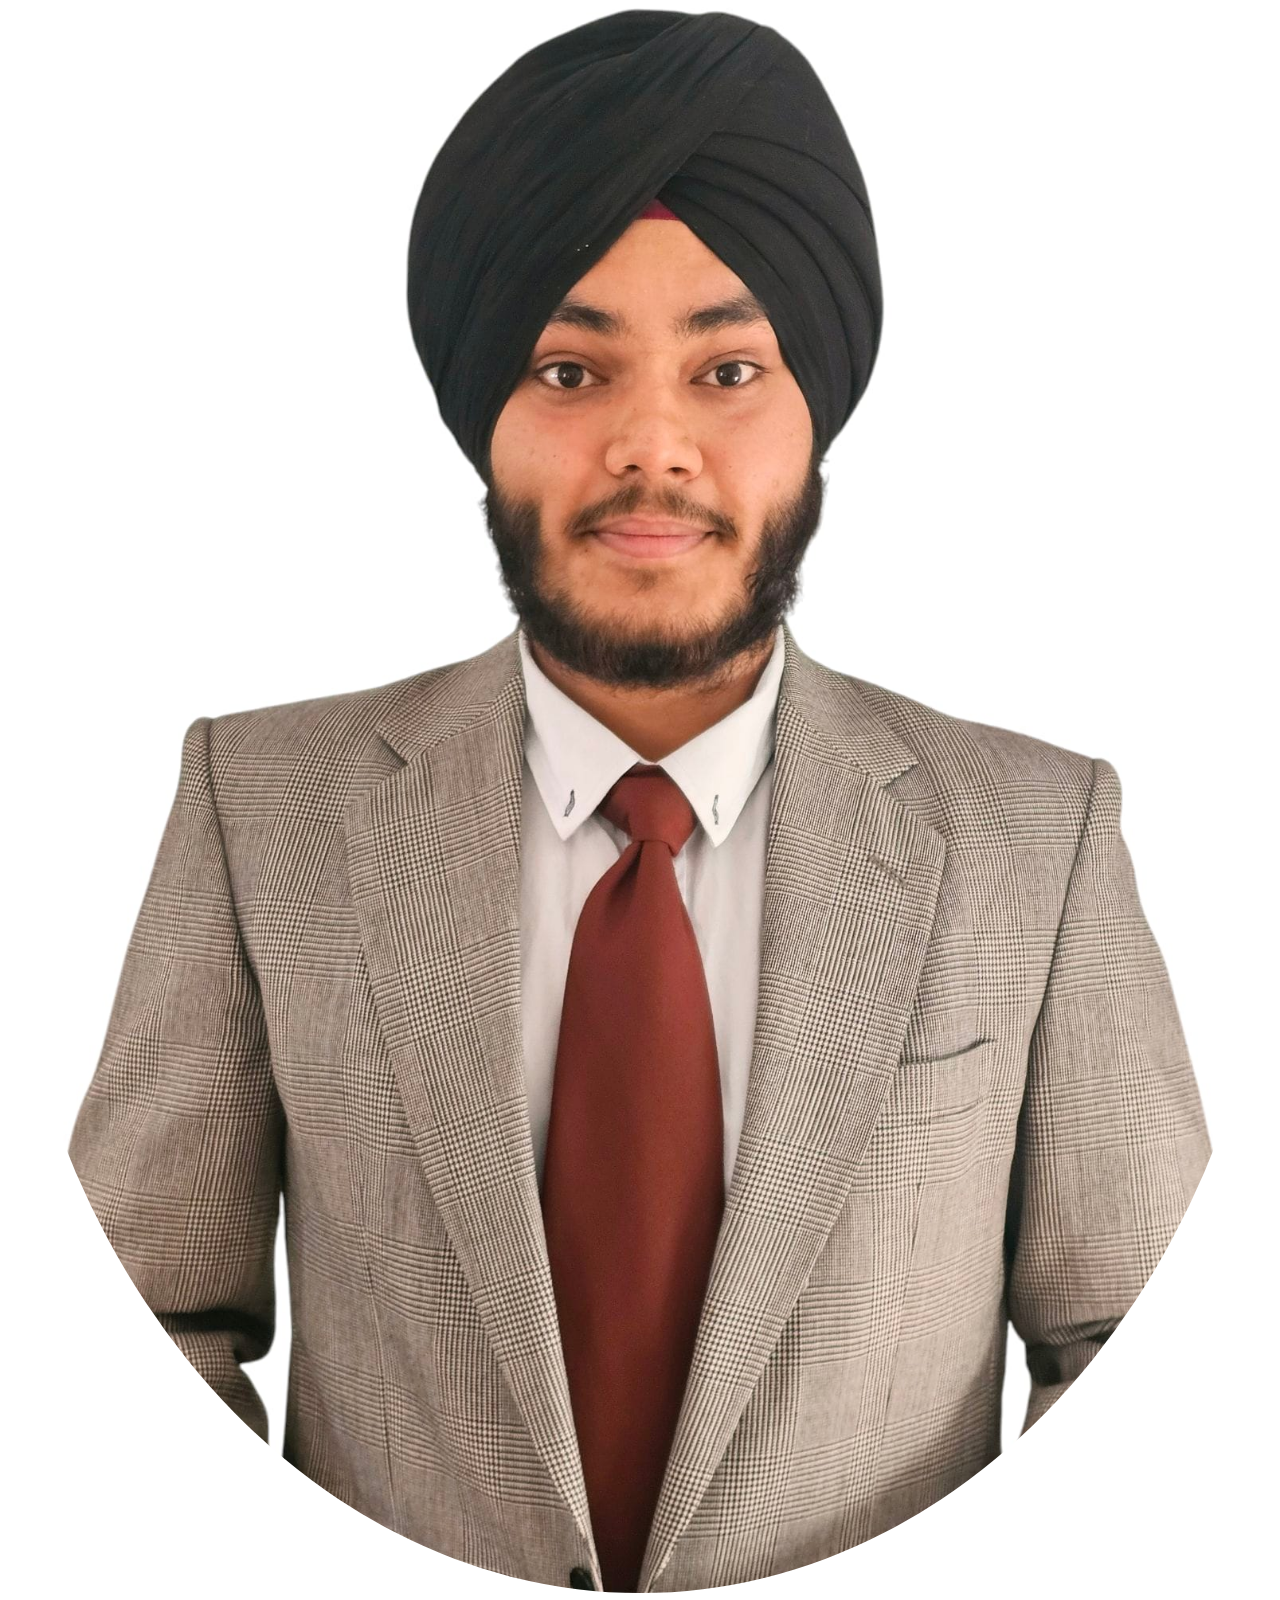
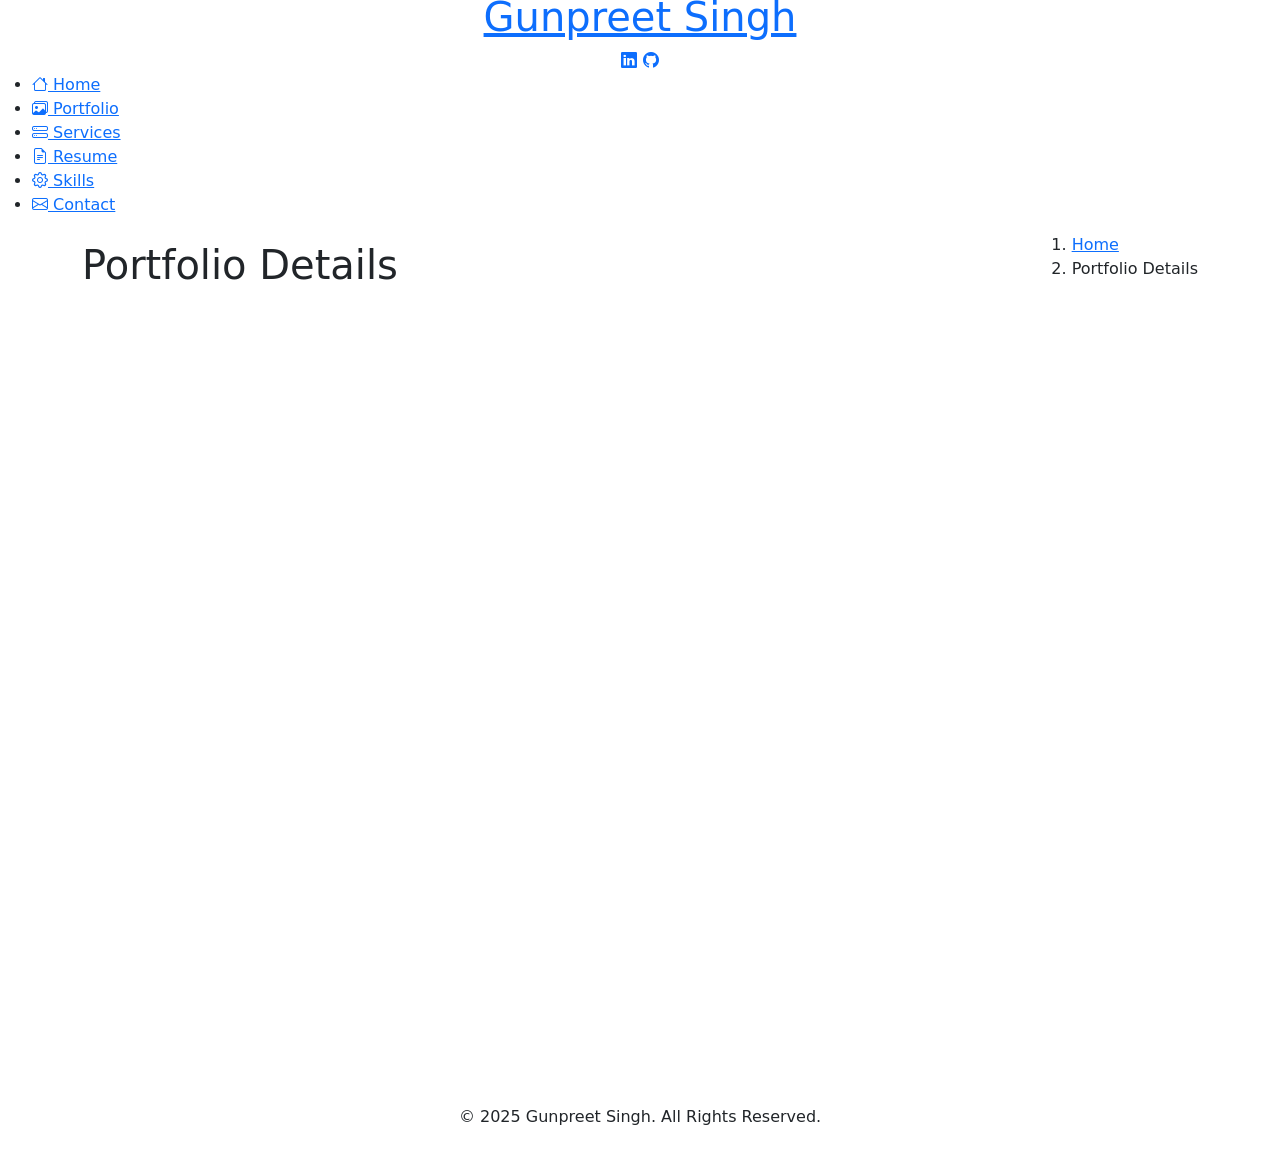
==== portfolio-details.html @ 57fee8c9 "Initial commit - added HTML files for portfolio" ====
<!DOCTYPE html>
<html lang="en">

<head>
  <meta charset="utf-8">
  <meta content="width=device-width, initial-scale=1.0" name="viewport">
  <title>Portfolio Details - Gunpreet Singh</title>
  <meta content="" name="description">
  <meta content="" name="keywords">

  <!-- Favicons -->
  <link href="assets/img/favicon.png" rel="icon">
  <link href="assets/img/apple-touch-icon.png" rel="apple-touch-icon">

  <!-- Fonts -->
  <link href="https://fonts.googleapis.com" rel="preconnect">
  <link href="https://fonts.gstatic.com" rel="preconnect" crossorigin>
  <link href="https://fonts.googleapis.com/css2?family=Roboto:wght@300;400;500;700&display=swap" rel="stylesheet">

  <!-- Vendor CSS Files -->
  <link href="assets/vendor/bootstrap/css/bootstrap.min.css" rel="stylesheet">
  <link href="assets/vendor/bootstrap-icons/bootstrap-icons.css" rel="stylesheet">
  <link href="assets/vendor/aos/aos.css" rel="stylesheet">
  <link href="assets/vendor/glightbox/css/glightbox.min.css" rel="stylesheet">
  <link href="assets/vendor/swiper/swiper-bundle.min.css" rel="stylesheet">

  <!-- Main CSS File -->
  <link href="assets/css/main.css" rel="stylesheet">
</head>

<body class="portfolio-details-page">
  <header id="header" class="header dark-background d-flex flex-column">
    <i class="header-toggle d-xl-none bi bi-list"></i>
    <div class="profile-img">
      <img src="assets/img/my-profile-img.jpg" alt="Gunpreet Singh" class="img-fluid rounded-circle">
    </div>
    <a href="index.html" class="logo d-flex align-items-center justify-content-center">
      <h1 class="sitename">Gunpreet Singh</h1>
    </a>
    <div class="social-links text-center">
      <a href="https://linkedin.com/in/gunpreet-singh" target="_blank" class="linkedin"><i class="bi bi-linkedin"></i></a>
      <a href="https://github.com/MrGunpreetSingh" target="_blank" class="github"><i class="bi bi-github"></i></a>
    </div>
    <nav id="navmenu" class="navmenu">
      <ul>
        <li><a href="index.html"><i class="bi bi-house"></i> Home</a></li>
        <li><a href="#portfolio"><i class="bi bi-images"></i> Portfolio</a></li>
        <li><a href="service-details.html"><i class="bi bi-hdd-stack"></i> Services</a></li>
        <li><a href="#resume"><i class="bi bi-file-earmark-text"></i> Resume</a></li>
        <li><a href="#skills"><i class="bi bi-gear"></i> Skills</a></li>
        <li><a href="#contact"><i class="bi bi-envelope"></i> Contact</a></li>
      </ul>
    </nav>
  </header>

  <main class="main">
    <div class="page-title dark-background">
      <div class="container d-lg-flex justify-content-between align-items-center">
        <h1 class="mb-2 mb-lg-0">Portfolio Details</h1>
        <nav class="breadcrumbs">
          <ol>
            <li><a href="index.html">Home</a></li>
            <li class="current">Portfolio Details</li>
          </ol>
        </nav>
      </div>
    </div>
    <section id="portfolio-details" class="portfolio-details section">
      <div class="container" data-aos="fade-up">
        <div class="row gy-4">
          <div class="col-lg-8">
            <div class="portfolio-details-slider swiper init-swiper">
              <div class="swiper-wrapper align-items-center">
                <div class="swiper-slide"><img src="assets/img/portfolio/app-1.jpg" alt=""></div>
                <div class="swiper-slide"><img src="assets/img/portfolio/product-1.jpg" alt=""></div>
              </div>
              <div class="swiper-pagination"></div>
            </div>
          </div>
          <div class="col-lg-4">
            <div class="portfolio-info" data-aos="fade-up">
              <h3>Project Information</h3>
              <ul>
                <li><strong>Category</strong>: Web Development</li>
                <li><strong>Client</strong>: Personal Project</li>
                <li><strong>Project date</strong>: 2025</li>
                <li><strong>Project URL</strong>: <a href="#">Coming Soon</a></li>
              </ul>
            </div>
            <div class="portfolio-description" data-aos="fade-up">
              <h2>Portfolio Website</h2>
              <p>
                Designed and built a professional portfolio website to showcase my projects, skills, and experience. Utilized HTML, CSS, and JavaScript to create a responsive and visually appealing design.
              </p>
            </div>
          </div>
        </div>
      </div>
    </section>
  </main>
  <footer id="footer" class="footer position-relative light-background text-center mt-4 p-3">
    <p>&copy; 2025 Gunpreet Singh. All Rights Reserved.</p>
  </footer>
</body>
</html>
---- assets/css/main.css ----
/**
* Template Name: iPortfolio
* Template URL: https://bootstrapmade.com/iportfolio-bootstrap-portfolio-websites-template/
* Updated: Jun 29 2024 with Bootstrap v5.3.3
* Author: BootstrapMade.com
* License: https://bootstrapmade.com/license/
*/

/*--------------------------------------------------------------
# Font & Color Variables
# Help: https://bootstrapmade.com/color-system/
--------------------------------------------------------------*/
/* Fonts */
:root {
  --default-font: "Roboto",  system-ui, -apple-system, "Segoe UI", Roboto, "Helvetica Neue", Arial, "Noto Sans", "Liberation Sans", sans-serif, "Apple Color Emoji", "Segoe UI Emoji", "Segoe UI Symbol", "Noto Color Emoji";
  --heading-font: "Raleway",  sans-serif;
  --nav-font: "Poppins",  sans-serif;
}

/* Global Colors - The following color variables are used throughout the website. Updating them here will change the color scheme of the entire website */
:root { 
  --background-color: #ffffff; /* Background color for the entire website, including individual sections */
  --default-color: #272829; /* Default color used for the majority of the text content across the entire website */
  --heading-color: #050d18; /* Color for headings, subheadings and title throughout the website */
  --accent-color: #149ddd; /* Accent color that represents your brand on the website. It's used for buttons, links, and other elements that need to stand out */
  --surface-color: #ffffff; /* The surface color is used as a background of boxed elements within sections, such as cards, icon boxes, or other elements that require a visual separation from the global background. */
  --contrast-color: #ffffff; /* Contrast color for text, ensuring readability against backgrounds of accent, heading, or default colors. */
}

/* Nav Menu Colors - The following color variables are used specifically for the navigation menu. They are separate from the global colors to allow for more customization options */
:root {
  --nav-color: #a8a9b4;  /* The default color of the main navmenu links */
  --nav-hover-color: #ffffff; /* Applied to main navmenu links when they are hovered over or active */
  --nav-mobile-background-color: #040b14; /* Used as the background color for mobile navigation menu */
  --nav-dropdown-background-color: #040b14; /* Used as the background color for dropdown items that appear when hovering over primary navigation items */
  --nav-dropdown-color: #a8a9b4; /* Used for navigation links of the dropdown items in the navigation menu. */
  --nav-dropdown-hover-color: #ffffff; /* Similar to --nav-hover-color, this color is applied to dropdown navigation links when they are hovered over. */
}

/* Color Presets - These classes override global colors when applied to any section or element, providing reuse of the sam color scheme. */

.light-background {
  --background-color: #f4fafd;
  --surface-color: #ffffff;
}

.dark-background {
  --background-color: #040b14;
  --default-color: #ffffff;
  --heading-color: #ffffff;
  --surface-color: #151f2b;
  --contrast-color: #ffffff;
}

/* Smooth scroll */
:root {
  scroll-behavior: smooth;
}

/*--------------------------------------------------------------
# General Styling & Shared Classes
--------------------------------------------------------------*/
body {
  color: var(--default-color);
  background-color: var(--background-color);
  font-family: var(--default-font);
}

a {
  color: var(--accent-color);
  text-decoration: none;
  transition: 0.3s;
}

a:hover {
  color: color-mix(in srgb, var(--accent-color), transparent 25%);
  text-decoration: none;
}

h1,
h2,
h3,
h4,
h5,
h6 {
  color: var(--heading-color);
  font-family: var(--heading-font);
}

/* PHP Email Form Messages
------------------------------*/
.php-email-form .error-message {
  display: none;
  background: #df1529;
  color: #ffffff;
  text-align: left;
  padding: 15px;
  margin-bottom: 24px;
  font-weight: 600;
}

.php-email-form .sent-message {
  display: none;
  color: #ffffff;
  background: #059652;
  text-align: center;
  padding: 15px;
  margin-bottom: 24px;
  font-weight: 600;
}

.php-email-form .loading {
  display: none;
  background: var(--surface-color);
  text-align: center;
  padding: 15px;
  margin-bottom: 24px;
}

.php-email-form .loading:before {
  content: "";
  display: inline-block;
  border-radius: 50%;
  width: 24px;
  height: 24px;
  margin: 0 10px -6px 0;
  border: 3px solid var(--accent-color);
  border-top-color: var(--surface-color);
  animation: php-email-form-loading 1s linear infinite;
}

@keyframes php-email-form-loading {
  0% {
    transform: rotate(0deg);
  }

  100% {
    transform: rotate(360deg);
  }
}

/*--------------------------------------------------------------
# Global Header
--------------------------------------------------------------*/
.header {
  color: var(--default-color);
  background-color: var(--background-color);
  position: fixed;
  top: 0;
  left: 0;
  bottom: 0;
  padding: 0 15px;
  width: 300px;
  transition: all ease-in-out 0.3s;
  overflow-y: auto;
  z-index: 997;
  border-right: 1px solid color-mix(in srgb, var(--default-color), transparent 90%);
}

.header .profile-img img {
  margin: 15px auto;
  display: block;
  width: 120px;
  border: 8px solid color-mix(in srgb, var(--default-color), transparent 85%);
}

.header .logo {
  line-height: 1;
  margin-bottom: 15px;
}

.header .logo img {
  max-height: 32px;
  margin-right: 8px;
}

.header .logo h1 {
  font-size: 24px;
  margin: 0;
  font-weight: 700;
  color: var(--heading-color);
}

.header .social-links {
  margin: 0 0 20px 0;
}

.header .social-links a {
  font-size: 16px;
  display: inline-flex;
  align-items: center;
  justify-content: center;
  background: color-mix(in srgb, var(--default-color), transparent 90%);
  color: var(--default-color);
  margin: 0 2px;
  border-radius: 50%;
  text-align: center;
  width: 40px;
  height: 40px;
  transition: 0.3s;
}

.header .social-links a:hover {
  color: var(--contrast-color);
  background: var(--accent-color);
}

@media (min-width: 1200px) {

  .header~main,
  .header~#footer {
    margin-left: 300px;
  }
}

@media (max-width: 1199px) {
  .header {
    left: -100%;
  }
}

.header.header-show {
  left: 0;
}

.header .header-toggle {
  color: var(--contrast-color);
  background-color: var(--accent-color);
  font-size: 22px;
  display: flex;
  align-items: center;
  justify-content: center;
  width: 40px;
  height: 40px;
  border-radius: 50%;
  cursor: pointer;
  position: fixed;
  top: 15px;
  right: 15px;
  z-index: 9999;
  transition: background-color 0.3s;
}

.header .header-toggle:hover {
  color: var(--contrast-color);
  background-color: color-mix(in srgb, var(--accent-color) 90%, white 15%);
}

/*--------------------------------------------------------------
# Navigation Menu
--------------------------------------------------------------*/
.mobile-nav-toggle {
  display: none;
}

.navmenu {
  padding: 0;
  z-index: 9997;
}

.navmenu ul {
  list-style: none;
  padding: 0 0 20px 0;
  margin: 0;
}

.navmenu a,
.navmenu a:focus {
  color: var(--nav-color);
  padding: 15px 10px;
  font-family: var(--nav-font);
  font-size: 16px;
  font-weight: 400;
  display: flex;
  align-items: center;
  white-space: nowrap;
  transition: 0.3s;
  width: 100%;
}

.navmenu a .navicon,
.navmenu a:focus .navicon {
  font-size: 20px;
  margin-right: 10px;
}

.navmenu a .toggle-dropdown,
.navmenu a:focus .toggle-dropdown {
  font-size: 12px;
  line-height: 0;
  margin-left: auto;
  width: 30px;
  height: 30px;
  display: flex;
  align-items: center;
  justify-content: center;
  border-radius: 50%;
  transition: 0.3s;
  flex-shrink: 0;
  background-color: color-mix(in srgb, var(--accent-color), transparent 90%);
}

.navmenu a .toggle-dropdown:hover,
.navmenu a:focus .toggle-dropdown:hover {
  background-color: var(--accent-color);
  color: var(--contrast-color);
}

.navmenu a:hover,
.navmenu .active,
.navmenu .active:focus {
  color: var(--nav-hover-color);
}

.navmenu a:hover .navicon,
.navmenu .active .navicon,
.navmenu .active:focus .navicon {
  color: var(--accent-color);
}

.navmenu .active .toggle-dropdown,
.navmenu .active:focus .toggle-dropdown {
  background-color: var(--accent-color);
  color: var(--contrast-color);
  transform: rotate(180deg);
}

.navmenu .dropdown {
  display: block;
}

.navmenu .dropdown a,
.navmenu .dropdown a:focus {
  color: --nav-dropdown-color;
}

.navmenu .dropdown a:hover,
.navmenu .dropdown .active,
.navmenu .dropdown .active:focus {
  color: var(--nav-dropdown-hover-color);
}

.navmenu .dropdown ul {
  position: static;
  display: none;
  z-index: 99;
  padding: 5px 10px;
  margin: 5px 10px;
  background-color: var(--nav-dropdown-background-color);
  border: 1px solid color-mix(in srgb, var(--default-color), transparent 90%);
  box-shadow: none;
  transition: all 0.5s ease-in-out;
}

.navmenu .dropdown ul ul {
  background-color: rgba(33, 37, 41, 0.1);
}

.navmenu .dropdown>.dropdown-active {
  display: block;
  background-color: rgba(33, 37, 41, 0.03);
}

/*--------------------------------------------------------------
# Global Footer
--------------------------------------------------------------*/
.footer {
  color: var(--default-color);
  background-color: var(--background-color);
  font-size: 14px;
  padding: 40px 0;
  position: relative;
  border-top: 1px solid color-mix(in srgb, var(--default-color), transparent 90%);
}

.footer .copyright p {
  margin-bottom: 0;
}

.footer .credits {
  margin-top: 4px;
  font-size: 13px;
  text-align: center;
}

/*--------------------------------------------------------------
# Preloader
--------------------------------------------------------------*/
#preloader {
  position: fixed;
  inset: 0;
  z-index: 999999;
  overflow: hidden;
  background: var(--background-color);
  transition: all 0.6s ease-out;
}

#preloader:before {
  content: "";
  position: fixed;
  top: calc(50% - 30px);
  left: calc(50% - 30px);
  border: 6px solid #ffffff;
  border-color: var(--accent-color) transparent var(--accent-color) transparent;
  border-radius: 50%;
  width: 60px;
  height: 60px;
  animation: animate-preloader 1.5s linear infinite;
}

@keyframes animate-preloader {
  0% {
    transform: rotate(0deg);
  }

  100% {
    transform: rotate(360deg);
  }
}

/*--------------------------------------------------------------
# Scroll Top Button
--------------------------------------------------------------*/
.scroll-top {
  position: fixed;
  visibility: hidden;
  opacity: 0;
  right: 15px;
  bottom: -15px;
  z-index: 99999;
  background-color: var(--accent-color);
  width: 44px;
  height: 44px;
  border-radius: 50px;
  transition: all 0.4s;
}

.scroll-top i {
  font-size: 24px;
  color: var(--contrast-color);
  line-height: 0;
}

.scroll-top:hover {
  background-color: color-mix(in srgb, var(--accent-color), transparent 20%);
  color: var(--contrast-color);
}

.scroll-top.active {
  visibility: visible;
  opacity: 1;
  bottom: 15px;
}

/*--------------------------------------------------------------
# Disable aos animation delay on mobile devices
--------------------------------------------------------------*/
@media screen and (max-width: 768px) {
  [data-aos-delay] {
    transition-delay: 0 !important;
  }
}

/*--------------------------------------------------------------
# Global Page Titles & Breadcrumbs
--------------------------------------------------------------*/
.page-title {
  color: var(--default-color);
  background-color: var(--background-color);
  padding: 25px 0;
  position: relative;
}

.page-title h1 {
  font-size: 24px;
  font-weight: 700;
}

.page-title .breadcrumbs ol {
  display: flex;
  flex-wrap: wrap;
  list-style: none;
  padding: 0;
  margin: 0;
  font-size: 14px;
  font-weight: 400;
}

.page-title .breadcrumbs ol li+li {
  padding-left: 10px;
}

.page-title .breadcrumbs ol li+li::before {
  content: "/";
  display: inline-block;
  padding-right: 10px;
  color: color-mix(in srgb, var(--default-color), transparent 70%);
}

/*--------------------------------------------------------------
# Global Sections
--------------------------------------------------------------*/
section,
.section {
  color: var(--default-color);
  background-color: var(--background-color);
  padding: 60px 0;
  overflow: clip;
}

/*--------------------------------------------------------------
# Global Section Titles
--------------------------------------------------------------*/
.section-title {
  padding-bottom: 60px;
  position: relative;
}

.section-title h2 {
  font-size: 32px;
  font-weight: 700;
  margin-bottom: 20px;
  padding-bottom: 20px;
  position: relative;
}

.section-title h2:after {
  content: "";
  position: absolute;
  display: block;
  width: 50px;
  height: 3px;
  background: var(--accent-color);
  left: 0;
  bottom: 0;
}

.section-title p {
  margin-bottom: 0;
}

/*--------------------------------------------------------------
# Hero Section
--------------------------------------------------------------*/
.hero {
  width: 100%;
  min-height: 100vh;
  position: relative;
  padding: 80px 0;
  display: flex;
  align-items: center;
  justify-content: center;
}

.hero img {
  position: absolute;
  inset: 0;
  display: block;
  width: 100%;
  height: 100%;
  object-fit: cover;
  z-index: 1;
}

.hero:before {
  content: "";
  background: color-mix(in srgb, var(--background-color), transparent 70%);
  position: absolute;
  inset: 0;
  z-index: 2;
}

.hero .container {
  position: relative;
  z-index: 3;
}

.hero h2 {
  margin: 0;
  font-size: 64px;
  font-weight: 700;
}

.hero p {
  margin: 5px 0 0 0;
  font-size: 26px;
}

.hero p span {
  letter-spacing: 1px;
  border-bottom: 2px solid var(--accent-color);
}

.hero .social-links {
  margin-top: 25px;
}

.hero .social-links a {
  font-size: 24px;
  display: inline-block;
  color: color-mix(in srgb, var(--default-color), transparent 50%);
  line-height: 1;
  margin-right: 20px;
  transition: 0.3s;
}

.hero .social-links a:hover {
  color: var(--accent-color);
}

@media (max-width: 768px) {
  .hero h2 {
    font-size: 32px;
  }

  .hero p {
    font-size: 20px;
  }
}

/*--------------------------------------------------------------
# About Section
--------------------------------------------------------------*/
.about .content h2 {
  font-weight: 700;
  font-size: 24px;
}

.about .content ul {
  list-style: none;
  padding: 0;
}

.about .content ul li {
  margin-bottom: 20px;
  display: flex;
  align-items: center;
}

.about .content ul strong {
  margin-right: 10px;
}

.about .content ul i {
  font-size: 16px;
  margin-right: 5px;
  color: var(--accent-color);
  line-height: 0;
}

/*--------------------------------------------------------------
# Stats Section
--------------------------------------------------------------*/
.stats .stats-item {
  padding: 30px;
  width: 100%;
}

.stats .stats-item i {
  color: var(--accent-color);
  display: block;
  font-size: 44px;
  float: left;
  line-height: 0;
}

.stats .stats-item .purecounter {
  color: var(--heading-color);
  font-size: 48px;
  line-height: 40px;
  display: block;
  font-weight: 700;
  margin-left: 60px;
}

.stats .stats-item p {
  color: color-mix(in srgb, var(--default-color), transparent 40%);
  padding: 15px 0 0 0;
  margin: 0 0 0 60px;
  font-family: var(--heading-font);
  font-size: 14px;
}

/*--------------------------------------------------------------
# Skills Section
--------------------------------------------------------------*/
.skills .progress {
  height: 60px;
  display: block;
  background: none;
  border-radius: 0;
}

.skills .progress .skill {
  color: var(--heading-color);
  padding: 0;
  margin: 0 0 6px 0;
  text-transform: uppercase;
  display: block;
  font-weight: 600;
  font-family: var(--heading-font);
}

.skills .progress .skill .val {
  float: right;
  font-style: normal;
}

.skills .progress-bar-wrap {
  background: color-mix(in srgb, var(--default-color), transparent 90%);
  height: 10px;
}

.skills .progress-bar {
  width: 1px;
  height: 10px;
  transition: 0.9s;
  background-color: var(--accent-color);
}

/*--------------------------------------------------------------
# Resume Section
--------------------------------------------------------------*/
.resume .resume-title {
  color: var(--heading-color);
  font-size: 26px;
  font-weight: 700;
  margin-top: 20px;
  margin-bottom: 20px;
}

.resume .resume-item {
  padding: 0 0 20px 20px;
  margin-top: -2px;
  border-left: 2px solid var(--accent-color);
  position: relative;
}

.resume .resume-item h4 {
  line-height: 18px;
  font-size: 18px;
  font-weight: 600;
  text-transform: uppercase;
  color: color-mix(in srgb, var(--default-color), transparent 20%);
  margin-bottom: 10px;
}

.resume .resume-item h5 {
  font-size: 16px;
  padding: 5px 15px;
  display: inline-block;
  font-weight: 600;
  margin-bottom: 10px;
}

.resume .resume-item ul {
  padding-left: 20px;
}

.resume .resume-item ul li {
  padding-bottom: 10px;
}

.resume .resume-item:last-child {
  padding-bottom: 0;
}

.resume .resume-item::before {
  content: "";
  position: absolute;
  width: 16px;
  height: 16px;
  border-radius: 50px;
  left: -9px;
  top: 0;
  background: var(--background-color);
  border: 2px solid var(--accent-color);
}

/*--------------------------------------------------------------
# Portfolio Section
--------------------------------------------------------------*/
.portfolio .portfolio-filters {
  padding: 0;
  margin: 0 auto 20px auto;
  list-style: none;
  text-align: center;
}

.portfolio .portfolio-filters li {
  cursor: pointer;
  display: inline-block;
  padding: 0;
  font-size: 14px;
  font-weight: 400;
  margin: 0 10px;
  line-height: 1;
  text-transform: uppercase;
  margin-bottom: 10px;
  transition: all 0.3s ease-in-out;
}

.portfolio .portfolio-filters li:hover,
.portfolio .portfolio-filters li.filter-active {
  color: var(--accent-color);
}

.portfolio .portfolio-filters li:first-child {
  margin-left: 0;
}

.portfolio .portfolio-filters li:last-child {
  margin-right: 0;
}

@media (max-width: 575px) {
  .portfolio .portfolio-filters li {
    font-size: 14px;
    margin: 0 5px;
  }
}

.portfolio .portfolio-content {
  position: relative;
  overflow: hidden;
}

.portfolio .portfolio-content img {
  transition: 0.3s;
}

.portfolio .portfolio-content .portfolio-info {
  opacity: 0;
  position: absolute;
  inset: 0;
  z-index: 3;
  transition: all ease-in-out 0.3s;
  background: rgba(0, 0, 0, 0.6);
  padding: 15px;
}

.portfolio .portfolio-content .portfolio-info h4 {
  font-size: 14px;
  padding: 5px 10px;
  font-weight: 400;
  color: #ffffff;
  display: inline-block;
  background-color: var(--accent-color);
}

.portfolio .portfolio-content .portfolio-info p {
  position: absolute;
  bottom: 10px;
  text-align: center;
  display: inline-block;
  left: 0;
  right: 0;
  font-size: 16px;
  font-weight: 600;
  color: rgba(255, 255, 255, 0.8);
}

.portfolio .portfolio-content .portfolio-info .preview-link,
.portfolio .portfolio-content .portfolio-info .details-link {
  position: absolute;
  left: calc(50% - 40px);
  font-size: 26px;
  top: calc(50% - 14px);
  color: #fff;
  transition: 0.3s;
  line-height: 1.2;
}

.portfolio .portfolio-content .portfolio-info .preview-link:hover,
.portfolio .portfolio-content .portfolio-info .details-link:hover {
  color: var(--accent-color);
}

.portfolio .portfolio-content .portfolio-info .details-link {
  left: 50%;
  font-size: 34px;
  line-height: 0;
}

.portfolio .portfolio-content:hover .portfolio-info {
  opacity: 1;
}

.portfolio .portfolio-content:hover img {
  transform: scale(1.1);
}

/*--------------------------------------------------------------
# Services Section
--------------------------------------------------------------*/
.services .service-item {
  position: relative;
}

.services .service-item .icon {
  background: var(--accent-color);
  display: flex;
  align-items: center;
  justify-content: center;
  width: 54px;
  height: 54px;
  border-radius: 50%;
  transition: 0.5s;
  border: 1px solid var(--accent-color);
  margin-right: 20px;
}

.services .service-item .icon i {
  color: var(--contrast-color);
  font-size: 24px;
  line-height: 0;
}

.services .service-item:hover .icon {
  background: var(--surface-color);
}

.services .service-item:hover .icon i {
  color: var(--accent-color);
}

.services .service-item .title {
  font-weight: 700;
  margin-bottom: 15px;
  font-size: 18px;
}

.services .service-item .title a {
  color: var(--heading-color);
}

.services .service-item .title a:hover {
  color: var(--accent-color);
}

.services .service-item .description {
  line-height: 24px;
  font-size: 14px;
}

/*--------------------------------------------------------------
# Testimonials Section
--------------------------------------------------------------*/
.testimonials .testimonials-carousel,
.testimonials .testimonials-slider {
  overflow: hidden;
}

.testimonials .testimonial-item {
  box-sizing: content-box;
  text-align: center;
  min-height: 320px;
}

.testimonials .testimonial-item .testimonial-img {
  width: 90px;
  border-radius: 50%;
  margin: 0 auto;
}

.testimonials .testimonial-item h3 {
  font-size: 18px;
  font-weight: bold;
  margin: 10px 0 5px 0;
}

.testimonials .testimonial-item h4 {
  font-size: 14px;
  color: color-mix(in srgb, var(--default-color), transparent 20%);
  margin: 0;
}

.testimonials .testimonial-item .quote-icon-left,
.testimonials .testimonial-item .quote-icon-right {
  color: color-mix(in srgb, var(--accent-color), transparent 40%);
  font-size: 26px;
  line-height: 0;
}

.testimonials .testimonial-item .quote-icon-left {
  display: inline-block;
  left: -5px;
  position: relative;
}

.testimonials .testimonial-item .quote-icon-right {
  display: inline-block;
  right: -5px;
  position: relative;
  top: 10px;
  transform: scale(-1, -1);
}

.testimonials .testimonial-item p {
  font-style: italic;
  margin: 0 15px 15px 15px;
  padding: 20px;
  background-color: var(--surface-color);
  position: relative;
  margin-bottom: 35px;
  border-radius: 6px;
  box-shadow: 0px 2px 15px rgba(0, 0, 0, 0.1);
}

.testimonials .testimonial-item p::after {
  content: "";
  width: 0;
  height: 0;
  border-top: 20px solid var(--surface-color);
  border-right: 20px solid transparent;
  border-left: 20px solid transparent;
  position: absolute;
  bottom: -20px;
  left: calc(50% - 20px);
}

.testimonials .swiper-wrapper {
  height: auto;
}

.testimonials .swiper-pagination {
  margin-top: 40px;
  position: relative;
}

.testimonials .swiper-pagination .swiper-pagination-bullet {
  width: 12px;
  height: 12px;
  background-color: var(--background-color);
  opacity: 1;
  border: 1px solid var(--accent-color);
}

.testimonials .swiper-pagination .swiper-pagination-bullet-active {
  background-color: var(--accent-color);
}

/*--------------------------------------------------------------
# Contact Section
--------------------------------------------------------------*/
.contact .info-wrap {
  background-color: var(--surface-color);
  box-shadow: 0px 0px 20px rgba(0, 0, 0, 0.1);
  padding: 30px;
}

@media (max-width: 575px) {
  .contact .info-wrap {
    padding: 20px;
  }
}

.contact .info-item {
  margin-bottom: 40px;
}

.contact .info-item i {
  font-size: 20px;
  color: var(--accent-color);
  background: color-mix(in srgb, var(--accent-color), transparent 92%);
  width: 44px;
  height: 44px;
  display: flex;
  justify-content: center;
  align-items: center;
  border-radius: 50px;
  transition: all 0.3s ease-in-out;
  margin-right: 15px;
}

.contact .info-item h3 {
  padding: 0;
  font-size: 18px;
  font-weight: 700;
  margin-bottom: 5px;
}

.contact .info-item p {
  padding: 0;
  margin-bottom: 0;
  font-size: 14px;
}

.contact .info-item:hover i {
  background: var(--accent-color);
  color: var(--contrast-color);
}

.contact .php-email-form {
  background-color: var(--surface-color);
  height: 100%;
  padding: 30px;
  box-shadow: 0px 0px 20px rgba(0, 0, 0, 0.1);
}

@media (max-width: 575px) {
  .contact .php-email-form {
    padding: 20px;
  }
}

.contact .php-email-form input[type=text],
.contact .php-email-form input[type=email],
.contact .php-email-form textarea {
  font-size: 14px;
  padding: 10px 15px;
  box-shadow: none;
  border-radius: 0;
  color: var(--default-color);
  background-color: var(--surface-color);
  border-color: color-mix(in srgb, var(--default-color), transparent 80%);
}

.contact .php-email-form input[type=text]:focus,
.contact .php-email-form input[type=email]:focus,
.contact .php-email-form textarea:focus {
  border-color: var(--accent-color);
}

.contact .php-email-form input[type=text]::placeholder,
.contact .php-email-form input[type=email]::placeholder,
.contact .php-email-form textarea::placeholder {
  color: color-mix(in srgb, var(--default-color), transparent 70%);
}

.contact .php-email-form button[type=submit] {
  color: var(--contrast-color);
  background: var(--accent-color);
  border: 0;
  padding: 10px 30px;
  transition: 0.4s;
  border-radius: 50px;
}

.contact .php-email-form button[type=submit]:hover {
  background: color-mix(in srgb, var(--accent-color), transparent 25%);
}

/*--------------------------------------------------------------
# Portfolio Details Section
--------------------------------------------------------------*/
.portfolio-details .portfolio-details-slider img {
  width: 100%;
}

.portfolio-details .portfolio-details-slider .swiper-pagination {
  margin-top: 20px;
  position: relative;
}

.portfolio-details .portfolio-details-slider .swiper-pagination .swiper-pagination-bullet {
  width: 12px;
  height: 12px;
  background-color: color-mix(in srgb, var(--default-color), transparent 85%);
  opacity: 1;
}

.portfolio-details .portfolio-details-slider .swiper-pagination .swiper-pagination-bullet-active {
  background-color: var(--accent-color);
}

.portfolio-details .portfolio-info {
  padding: 30px;
  box-shadow: 0px 0 30px rgba(0, 0, 0, 0.1);
}

.portfolio-details .portfolio-info h3 {
  font-size: 22px;
  font-weight: 700;
  margin-bottom: 20px;
  padding-bottom: 20px;
  border-bottom: 1px solid color-mix(in srgb, var(--default-color), transparent 85%);
}

.portfolio-details .portfolio-info ul {
  list-style: none;
  padding: 0;
  font-size: 15px;
}

.portfolio-details .portfolio-info ul li+li {
  margin-top: 10px;
}

.portfolio-details .portfolio-description {
  padding-top: 30px;
}

.portfolio-details .portfolio-description h2 {
  font-size: 26px;
  font-weight: 700;
  margin-bottom: 20px;
}

.portfolio-details .portfolio-description p {
  padding: 0;
  color: color-mix(in srgb, var(--default-color), transparent 30%);
}

/*--------------------------------------------------------------
# Service Details Section
--------------------------------------------------------------*/
.service-details .services-list {
  padding: 10px 30px;
  border: 1px solid color-mix(in srgb, var(--default-color), transparent 90%);
  margin-bottom: 20px;
}

.service-details .services-list a {
  display: block;
  line-height: 1;
  padding: 8px 0 8px 15px;
  border-left: 3px solid color-mix(in srgb, var(--default-color), transparent 70%);
  margin: 20px 0;
  color: color-mix(in srgb, var(--default-color), transparent 20%);
  transition: 0.3s;
}

.service-details .services-list a.active {
  color: var(--heading-color);
  font-weight: 700;
  border-color: var(--accent-color);
}

.service-details .services-list a:hover {
  border-color: var(--accent-color);
}

.service-details .services-img {
  margin-bottom: 20px;
}

.service-details h3 {
  font-size: 26px;
  font-weight: 700;
}

.service-details h4 {
  font-size: 20px;
  font-weight: 700;
}

.service-details p {
  font-size: 15px;
}

.service-details ul {
  list-style: none;
  padding: 0;
  font-size: 15px;
}

.service-details ul li {
  padding: 5px 0;
  display: flex;
  align-items: center;
}

.service-details ul i {
  font-size: 20px;
  margin-right: 8px;
  color: var(--accent-color);
}

/*--------------------------------------------------------------
# Starter Section Section
--------------------------------------------------------------*/
.starter-section {
  /* Add your styles here */
}
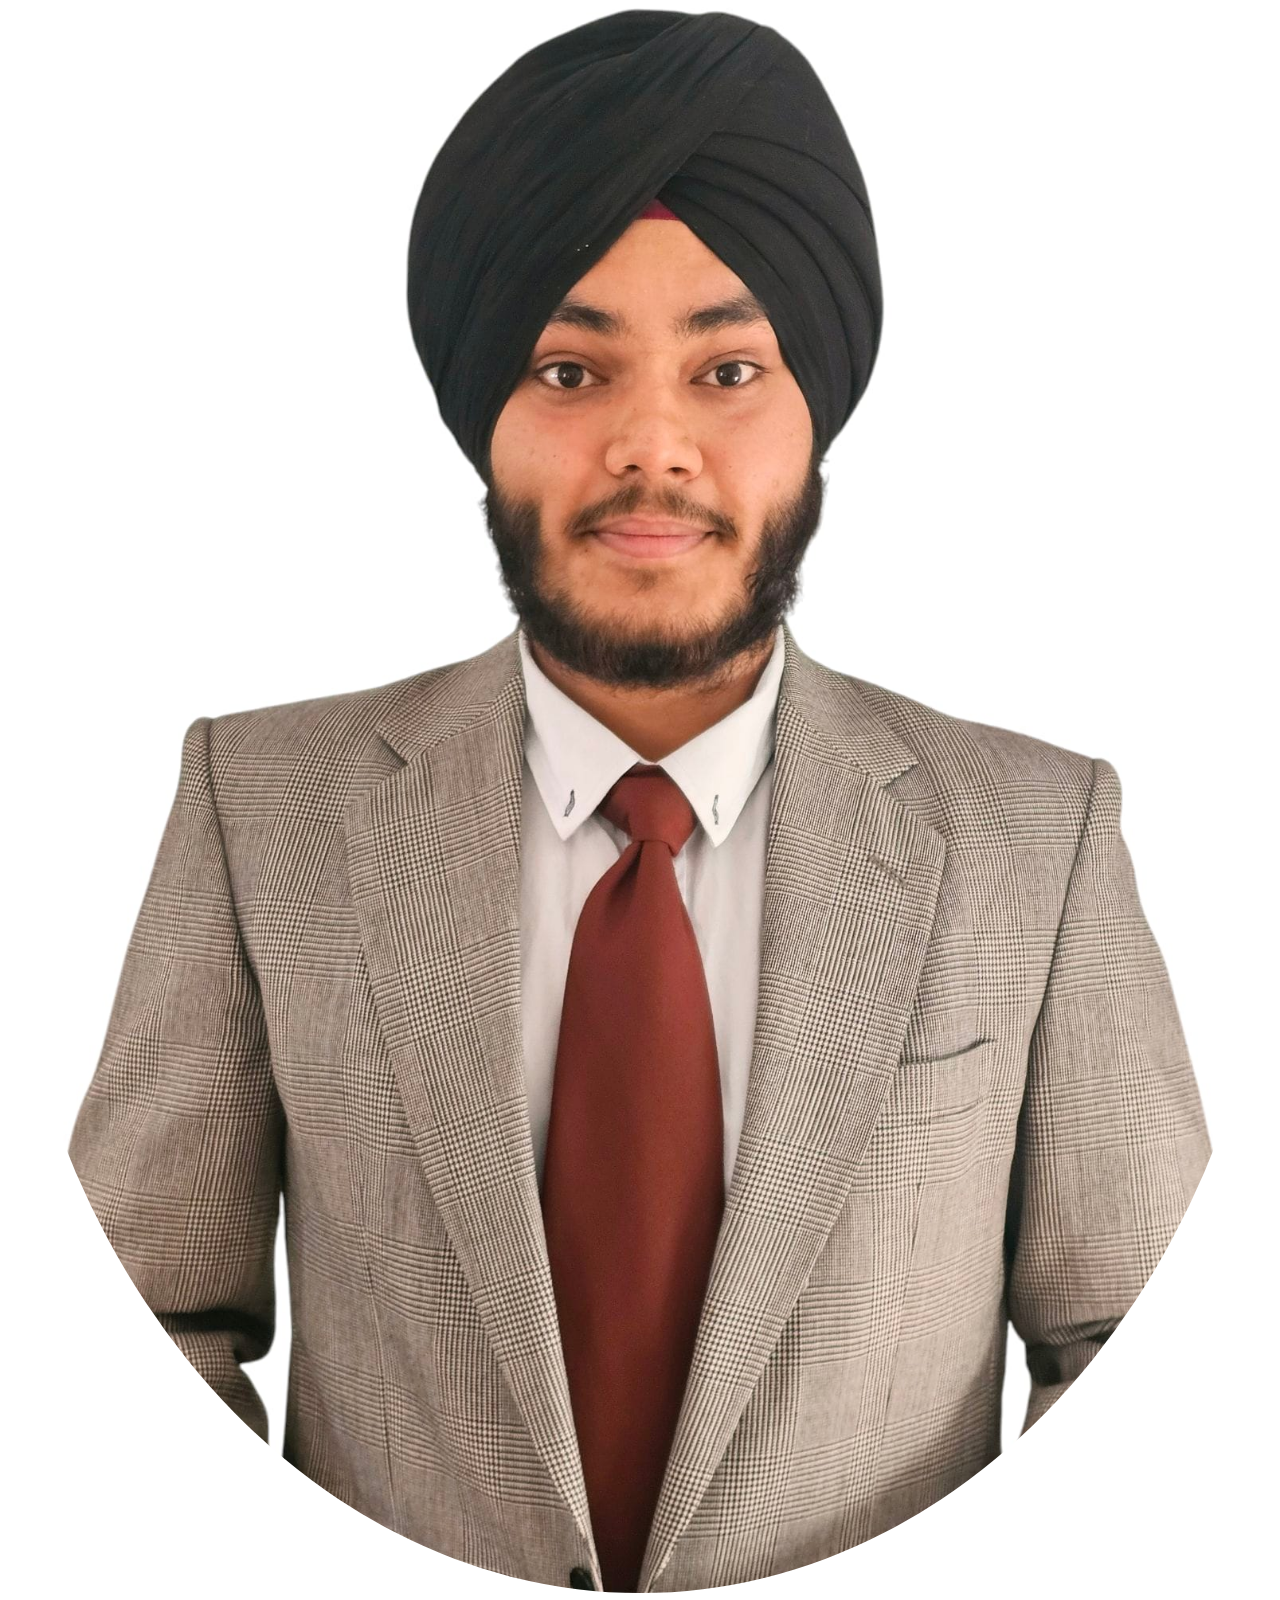
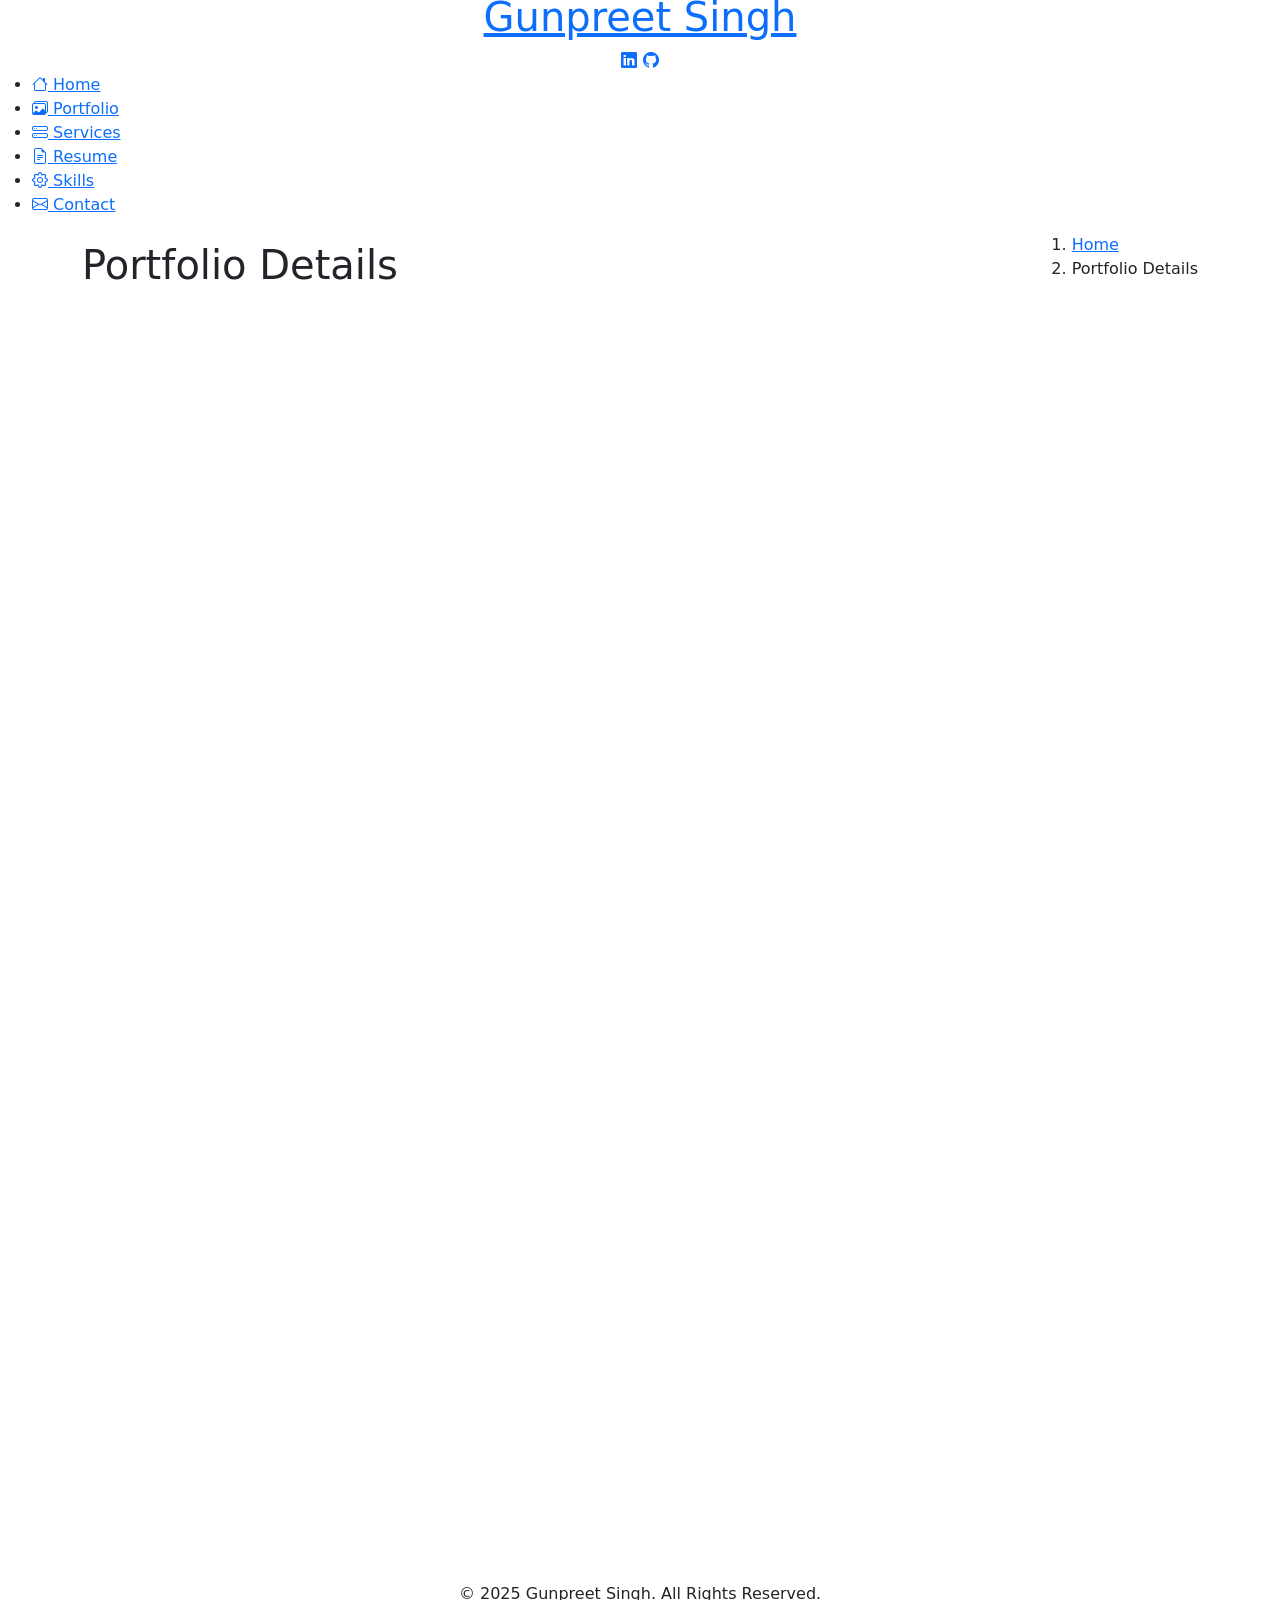
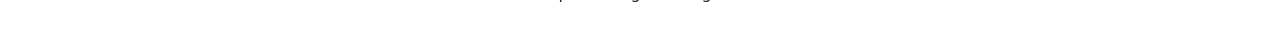
==== commit 0d90e41b: "Updated my work Updated my code." ====
--- a/portfolio-details.html
+++ b/portfolio-details.html
@@ -65,6 +65,7 @@
         </nav>
       </div>
     </div>
+    
     <section id="portfolio-details" class="portfolio-details section">
       <div class="container" data-aos="fade-up">
         <div class="row gy-4">
@@ -97,9 +98,45 @@
         </div>
       </div>
     </section>
+    
+    <section id="project-details" class="portfolio-details section">
+      <div class="container" data-aos="fade-up">
+        <h2 class="mb-4">Featured Projects</h2>
+        
+        <div class="row gy-4 mb-5">
+          <div class="col-lg-6">
+            <h3>Query Processing on Large Language Models (LLMs)</h3>
+            <p><strong>Status:</strong> Ongoing</p>
+            <div class="project-description">
+              <p>Currently exploring the implementation of complex queries (range, aggregate, join, order-by) on LLMs like Gemma and Llama.</p>
+              <h4>Key Features:</h4>
+              <ul>
+                <li>Integrating Apache Calcite with LLMs to enable structured query processing on unstructured data</li>
+                <li>Developing a simple prototype to demonstrate the feasibility of supporting advanced queries within LLMs</li>
+                <li>Enhancing data manipulation capabilities of language models</li>
+              </ul>
+            </div>
+          </div>
+          <div class="col-lg-6">
+            <h3>Family Financial Tracking System</h3>
+            <p><strong>Role:</strong> Project Manager</p>
+            <div class="project-description">
+              <p>Collaborated within a team to design and implement a comprehensive financial tracking system, leveraging Eclipse, C, and Java.</p>
+              <h4>Key Achievements:</h4>
+              <ul>
+                <li>Utilized Git and GitHub for version control and seamless collaboration, streamlining development workflows and enhancing team productivity</li>
+                <li>Developed core features including expense categorization, budget tracking, and report generation</li>
+                <li>Delivered a user-friendly and efficient solution for financial management</li>
+              </ul>
+            </div>
+          </div>
+        </div>
+      </div>
+    </section>
   </main>
+  
   <footer id="footer" class="footer position-relative light-background text-center mt-4 p-3">
     <p>&copy; 2025 Gunpreet Singh. All Rights Reserved.</p>
   </footer>
 </body>
-</html>
+</html>
